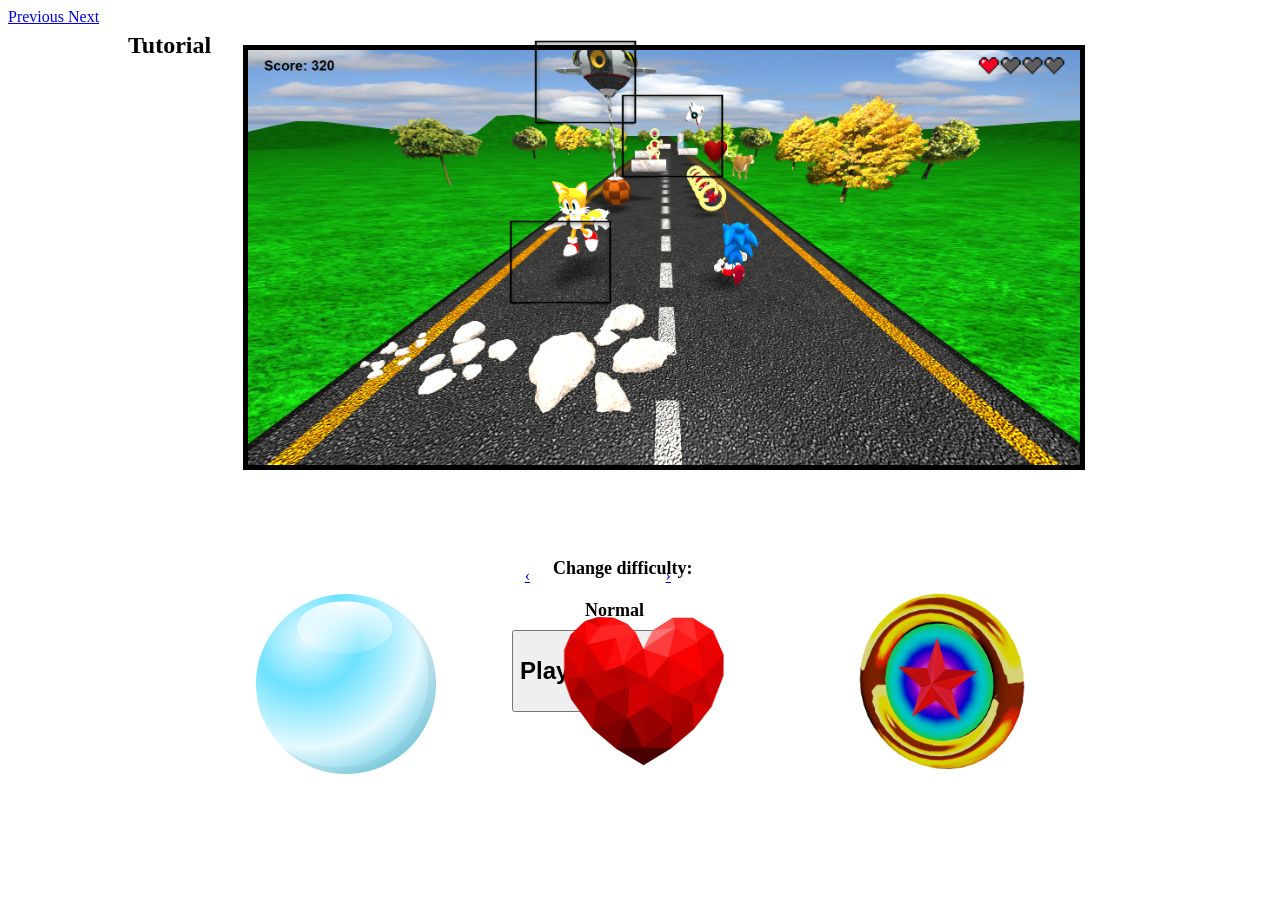
==== index.html @ 71e94e71 "Moving index page Co-authored-by: Gianmarco Roggiolani <33184864+theroggio@users.noreply.github.com>" ====
<!DOCTYPE html>
<html lang="en">

<head>
	<meta charset="utf-8">
	<meta name="viewport" content="width=device-width, initial-scale=1, shrink-to-fit=no">
	<meta name="description" content="">
	<meta name="author" content="co-authored by Gianmarco Roggiolani, Valerio Nicolanti">
	<title>Sonic Run</title>

	<link href="vendor/bootstrap/css/bootstrap.min.css" rel="stylesheet">

	<link href="css/index.css" rel="stylesheet">
	<script src="vendor/jquery/jquery.min.js"></script>
	<script src="vendor/bootstrap/js/bootstrap.bundle.min.js"></script>
</head>

<body>
    <div id="carouselExampleIndicators" style="padding-top: 0px;" class="carousel slide"  data-interval="false" data-ride="carousel">
      <ol class="carousel-indicators" style="position: absolute; left: -5%;">
        <li data-target="#carouselExampleIndicators" data-slide-to="0" class="active"></li>
        <li data-target="#carouselExampleIndicators" data-slide-to="1"></li>
      </ol>

      <div class="carousel-inner" role="listbox">

        <!-- Slide One -->
        <div class="carousel-item active min-vh-100" style="background-image: url(./../Images/wallpaper7.png);">

        	<div class="intro">
	            <p style="position: absolute;top:10%;left:35%;"> <img width ="110%" height="110%" src='./../Images/logo.png' /> </p>
	                  
		        <div class='row'>
		          <div class='column rightcolumn'>
		            <div class='instructions'>
		              <h3 style="position: absolute;left: 43.7%;top:35%;font-size:x-large;" class="howtoplay">How to Play: </h3>
		              <img style="position: absolute;top:40%;left:41%;" src='./../Images/commands.png' alt='Game control commands.' width='250px'/>
		              <h3 style = "position: absolute; top: 60%; left: 43.2%;  color: black; font-size:large;">  Change difficulty: </h3>
		              <a id="left" style = "position: absolute; top: 63%; left: 41%;" href="#" class="left round" onclick="lowerDifficulty()">&#8249;</a>
		              <h4 style = "position: absolute; top: 64%; left: 45.7%; color:black;font-size:large;" id="diff">Normal</h4>
		              <a id="right" style = "position: absolute; top: 63%; left: 52%;" href="#" class="right round" onclick="increaseDifficulty()">&#8250;</a>
		              <button style="position: absolute; top: 70%; left: 40%;" class="b" onclick = "start()"> <h3 style="text-align: center; font-size:x-large; color: black;"> Play the Game! </h3> </button>
		            </div>
		          </div>
		        </div>          

        	</div>
	        <div style="color:black; position: absolute; left: 10%;" class="carousel-caption d-none d-md-block">
	        </div>
        </div>
        <!-- End Slide One -->  


        <!-- Slide Two --> 
        <div id="car" class="carousel-item min-vh-100" style="background-color: rgba(238,83,78,1);">

          <img style="position: absolute; top: 5%; left: 19%; border:5px solid black; max-width: 65%; max-height: 60%;" width="auto" height="auto" src="../Images/game.png"/>   
          
          <!--EGGMAN-->
          <a style="position: absolute;left: 40.5%;top: 3%;" href="#" class="tool" data-toggle="tooltip" data-placement="bottom" title="Watch out for you mortal enemy, Eggman! When he is coming for you, you will hear him and you will be warned with a red signal on the ground which moves along his trajectory so that you can avoid him even when he's behind you. He will repeatedly try to hit you with his huge weapon, to escape the danger you need to dodge left or right at the right time!"><img width = "135" height = "110" src="../Images/square.png"/></a>

          <!--TAILS-->
          <a style="position: absolute;left: 38.5%;top: 23%;" href="#" class="tool" data-toggle="tooltip" data-placement="bottom" title="Your friend has been corrupted, Eggman has taken Tails by his side! Don't be fooled and dodge him, or he is gonna hit you hard."><img width = "135" height = "110" src="../Images/square.png"/></a>

          <!--ROBOT-->
          <a style="position: absolute;left: 47.3%;top: 9%;" href="#" class="tool" data-toggle="tooltip" data-placement="bottom" title="The evil scientist has developed a new weapon to beat you, this robot will be targeting you over and over, you will be warned by his red laser. Pay attention, those projectiles are very fast!"><img width = "135" height = "110" src="../Images/square.png"/></a>

          <!-- SHIELD -->
          <a style="position: absolute;left: 20%;top: 66%;" href="#" class="tool" data-toggle="tooltip" data-placement="top" title="Pick up this shield to gain invulnerability for some time, no one will be able to hurt you, but be careful: the shield won't last long."><img width = "180px" height = "180px" src="../Images/shield_1.png"/></a>

          <!-- HEART -->
          <a style="position: absolute;left: 41%;top: 65%;" href="#" class="tool" data-toggle="tooltip" data-placement="top" title="You loose hearts when you hit an obstacle or when Eggman hits you. After you've been hit you're invulnerable for some seconds, use that time to escape from every danger! When you drop to 0 hearts it will be game over, taking a heart will restore one of them letting you to absorb one more hit from the enemies!"><img width = "230px" height = "200px" src="../Images/heart_1.png"/></a>

          <!-- RING -->
          <a style="position: absolute;left: 65%;top: 65%;" href="#" class="tool" data-toggle="tooltip" data-placement="top" title="Your goal is to get as much score as you can collecting these coins. The coins will never be isolated but they spawn in rows, so go with the flow of the run to get them all! You can see your current score in the upper left corner."><img width = "230px" height = "200px" src="../Images/ring_1.png"/></a>


          <div style="position: absolute; left: 10%;" class="carousel-caption d-none d-md-block">
            <h3 style="font-size: x-large;">Tutorial</h3>
          </div>
        </div>
      </div>
      <!-- End Slide Two --> 


      <a class="carousel-control-prev" href="#carouselExampleIndicators" role="button" data-slide="prev">
        <span class="carousel-control-prev-icon" aria-hidden="true"></span>
        <span class="sr-only">Previous</span>
      </a>
      <a class="carousel-control-next" href="#carouselExampleIndicators" role="button" data-slide="next">
        <span class="carousel-control-next-icon" aria-hidden="true"></span>
        <span class="sr-only">Next</span>
      </a>
    </div>

<script type="text/javascript">
	$(document).ready(function(){
	  $('[data-toggle="tooltip"]').tooltip();   
	});

	jQuery(document).keydown(function(event) {
	    // Zoom disabled
	    if((event.ctrlKey || event.metaKey) && event.which == 187) {
	        event.preventDefault();
	        return false;
	    }
	    if((event.ctrlKey || event.metaKey) && event.which == 189) {
	        event.preventDefault();
	        return false;
	    }
	});
</script>
<script type="text/javascript">

function lowerDifficulty(){
	var text = document.getElementById('diff').innerHTML;
	if(text == "Normal"){ 
	  document.getElementById('diff').innerHTML = "Easy";
	  document.getElementById("left").style.backgroundColor = "white";
	}
	else if (text == "Hard") document.getElementById('diff').innerHTML = "Normal";
	else if (text == "Extreme"){
	  document.getElementById('diff').innerHTML = "Hard";
	  document.getElementById("right").style.backgroundColor = "#0506DB";
	}
}

function increaseDifficulty(){
	var text = document.getElementById('diff').innerHTML;
	if(text == "Easy"){
	  document.getElementById('diff').innerHTML = "Normal";
	  document.getElementById("left").style.backgroundColor = "#0506DB";
	}
	else if (text == "Normal") document.getElementById('diff').innerHTML = "Hard";
	else if (text == "Hard"){ 
	  document.getElementById('diff').innerHTML = "Extreme";
	  document.getElementById("right").style.backgroundColor = "white";
	}
}

function start(){
	var text = document.getElementById('diff').innerHTML;
	if(text == "Normal") window.location.href = "./game.html?max_hearts=3";
	else if(text == "Easy") window.location.href = "./game.html?max_hearts=4";
	else if(text == "Hard") window.location.href = "./game.html?max_hearts=2";
	else if(text == "Extreme") window.location.href = "./game.html?max_hearts=1";
}
</script>

</body>
</html>
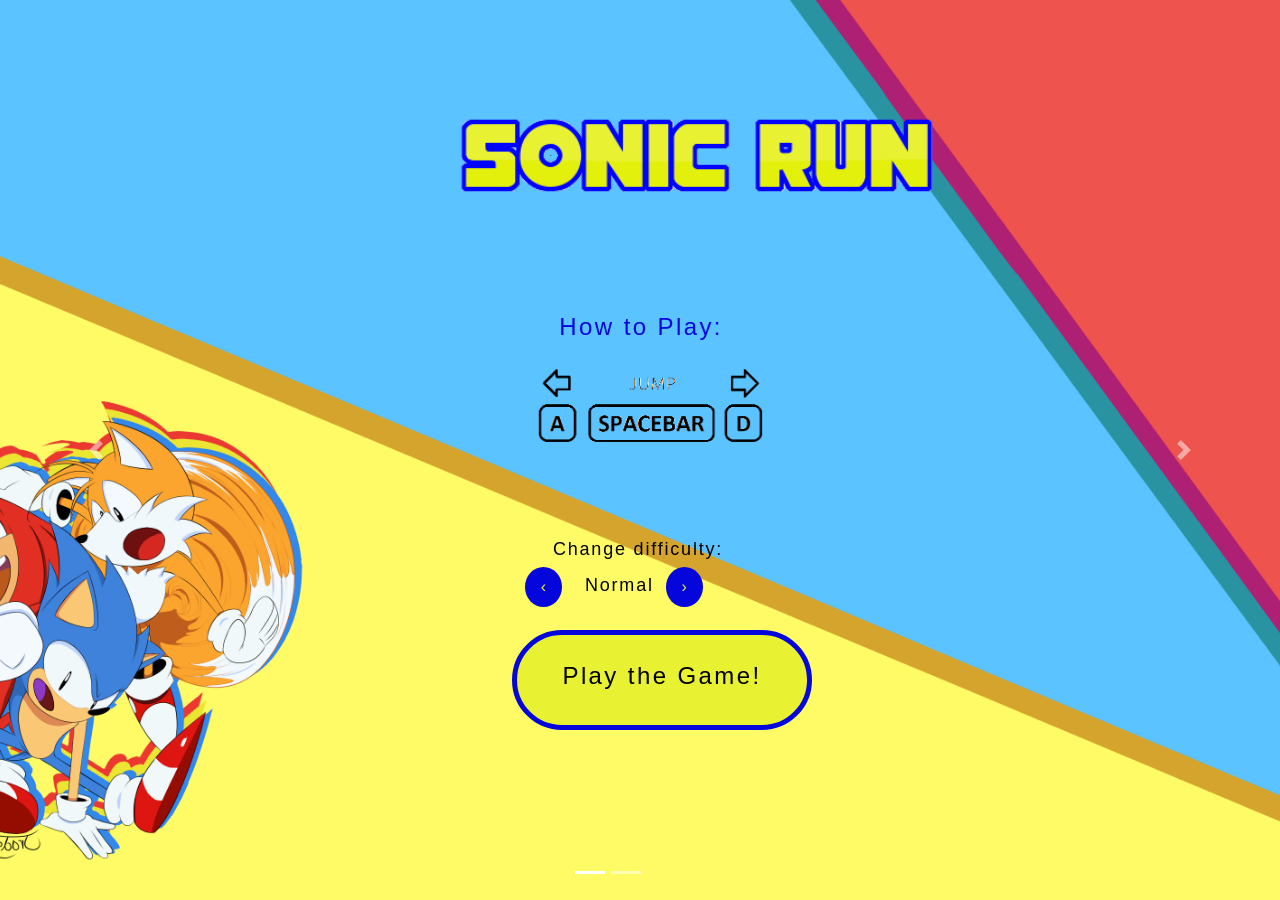
==== commit f90d53e7: "fixing index path Co-authored-by: Gianmarco Roggiolani <33184864+theroggio@users.noreply.github.com>" ====
--- a/index.html
+++ b/index.html
@@ -8,11 +8,11 @@
 	<meta name="author" content="co-authored by Gianmarco Roggiolani, Valerio Nicolanti">
 	<title>Sonic Run</title>
 
-	<link href="vendor/bootstrap/css/bootstrap.min.css" rel="stylesheet">
+	<link href="src/vendor/bootstrap/css/bootstrap.min.css" rel="stylesheet">
 
-	<link href="css/index.css" rel="stylesheet">
-	<script src="vendor/jquery/jquery.min.js"></script>
-	<script src="vendor/bootstrap/js/bootstrap.bundle.min.js"></script>
+	<link href="src/css/index.css" rel="stylesheet">
+	<script src="src/vendor/jquery/jquery.min.js"></script>
+	<script src="src/vendor/bootstrap/js/bootstrap.bundle.min.js"></script>
 </head>
 
 <body>
@@ -25,16 +25,16 @@
       <div class="carousel-inner" role="listbox">
 
         <!-- Slide One -->
-        <div class="carousel-item active min-vh-100" style="background-image: url(./../Images/wallpaper7.png);">
+        <div class="carousel-item active min-vh-100" style="background-image: url(./Images/wallpaper7.png);">
 
         	<div class="intro">
-	            <p style="position: absolute;top:10%;left:35%;"> <img width ="110%" height="110%" src='./../Images/logo.png' /> </p>
+	            <p style="position: absolute;top:10%;left:35%;"> <img width ="110%" height="110%" src='./Images/logo.png' /> </p>
 	                  
 		        <div class='row'>
 		          <div class='column rightcolumn'>
 		            <div class='instructions'>
 		              <h3 style="position: absolute;left: 43.7%;top:35%;font-size:x-large;" class="howtoplay">How to Play: </h3>
-		              <img style="position: absolute;top:40%;left:41%;" src='./../Images/commands.png' alt='Game control commands.' width='250px'/>
+		              <img style="position: absolute;top:40%;left:41%;" src='./Images/commands.png' alt='Game control commands.' width='250px'/>
 		              <h3 style = "position: absolute; top: 60%; left: 43.2%;  color: black; font-size:large;">  Change difficulty: </h3>
 		              <a id="left" style = "position: absolute; top: 63%; left: 41%;" href="#" class="left round" onclick="lowerDifficulty()">&#8249;</a>
 		              <h4 style = "position: absolute; top: 64%; left: 45.7%; color:black;font-size:large;" id="diff">Normal</h4>
@@ -54,25 +54,25 @@
         <!-- Slide Two --> 
         <div id="car" class="carousel-item min-vh-100" style="background-color: rgba(238,83,78,1);">
 
-          <img style="position: absolute; top: 5%; left: 19%; border:5px solid black; max-width: 65%; max-height: 60%;" width="auto" height="auto" src="../Images/game.png"/>   
+          <img style="position: absolute; top: 5%; left: 19%; border:5px solid black; max-width: 65%; max-height: 60%;" width="auto" height="auto" src="Images/game.png"/>   
           
           <!--EGGMAN-->
-          <a style="position: absolute;left: 40.5%;top: 3%;" href="#" class="tool" data-toggle="tooltip" data-placement="bottom" title="Watch out for you mortal enemy, Eggman! When he is coming for you, you will hear him and you will be warned with a red signal on the ground which moves along his trajectory so that you can avoid him even when he's behind you. He will repeatedly try to hit you with his huge weapon, to escape the danger you need to dodge left or right at the right time!"><img width = "135" height = "110" src="../Images/square.png"/></a>
+          <a style="position: absolute;left: 40.5%;top: 3%;" href="#" class="tool" data-toggle="tooltip" data-placement="bottom" title="Watch out for you mortal enemy, Eggman! When he is coming for you, you will hear him and you will be warned with a red signal on the ground which moves along his trajectory so that you can avoid him even when he's behind you. He will repeatedly try to hit you with his huge weapon, to escape the danger you need to dodge left or right at the right time!"><img width = "135" height = "110" src="Images/square.png"/></a>
 
           <!--TAILS-->
-          <a style="position: absolute;left: 38.5%;top: 23%;" href="#" class="tool" data-toggle="tooltip" data-placement="bottom" title="Your friend has been corrupted, Eggman has taken Tails by his side! Don't be fooled and dodge him, or he is gonna hit you hard."><img width = "135" height = "110" src="../Images/square.png"/></a>
+          <a style="position: absolute;left: 38.5%;top: 23%;" href="#" class="tool" data-toggle="tooltip" data-placement="bottom" title="Your friend has been corrupted, Eggman has taken Tails by his side! Don't be fooled and dodge him, or he is gonna hit you hard."><img width = "135" height = "110" src="Images/square.png"/></a>
 
           <!--ROBOT-->
-          <a style="position: absolute;left: 47.3%;top: 9%;" href="#" class="tool" data-toggle="tooltip" data-placement="bottom" title="The evil scientist has developed a new weapon to beat you, this robot will be targeting you over and over, you will be warned by his red laser. Pay attention, those projectiles are very fast!"><img width = "135" height = "110" src="../Images/square.png"/></a>
+          <a style="position: absolute;left: 47.3%;top: 9%;" href="#" class="tool" data-toggle="tooltip" data-placement="bottom" title="The evil scientist has developed a new weapon to beat you, this robot will be targeting you over and over, you will be warned by his red laser. Pay attention, those projectiles are very fast!"><img width = "135" height = "110" src="Images/square.png"/></a>
 
           <!-- SHIELD -->
-          <a style="position: absolute;left: 20%;top: 66%;" href="#" class="tool" data-toggle="tooltip" data-placement="top" title="Pick up this shield to gain invulnerability for some time, no one will be able to hurt you, but be careful: the shield won't last long."><img width = "180px" height = "180px" src="../Images/shield_1.png"/></a>
+          <a style="position: absolute;left: 20%;top: 66%;" href="#" class="tool" data-toggle="tooltip" data-placement="top" title="Pick up this shield to gain invulnerability for some time, no one will be able to hurt you, but be careful: the shield won't last long."><img width = "180px" height = "180px" src="Images/shield_1.png"/></a>
 
           <!-- HEART -->
-          <a style="position: absolute;left: 41%;top: 65%;" href="#" class="tool" data-toggle="tooltip" data-placement="top" title="You loose hearts when you hit an obstacle or when Eggman hits you. After you've been hit you're invulnerable for some seconds, use that time to escape from every danger! When you drop to 0 hearts it will be game over, taking a heart will restore one of them letting you to absorb one more hit from the enemies!"><img width = "230px" height = "200px" src="../Images/heart_1.png"/></a>
+          <a style="position: absolute;left: 41%;top: 65%;" href="#" class="tool" data-toggle="tooltip" data-placement="top" title="You loose hearts when you hit an obstacle or when Eggman hits you. After you've been hit you're invulnerable for some seconds, use that time to escape from every danger! When you drop to 0 hearts it will be game over, taking a heart will restore one of them letting you to absorb one more hit from the enemies!"><img width = "230px" height = "200px" src="Images/heart_1.png"/></a>
 
           <!-- RING -->
-          <a style="position: absolute;left: 65%;top: 65%;" href="#" class="tool" data-toggle="tooltip" data-placement="top" title="Your goal is to get as much score as you can collecting these coins. The coins will never be isolated but they spawn in rows, so go with the flow of the run to get them all! You can see your current score in the upper left corner."><img width = "230px" height = "200px" src="../Images/ring_1.png"/></a>
+          <a style="position: absolute;left: 65%;top: 65%;" href="#" class="tool" data-toggle="tooltip" data-placement="top" title="Your goal is to get as much score as you can collecting these coins. The coins will never be isolated but they spawn in rows, so go with the flow of the run to get them all! You can see your current score in the upper left corner."><img width = "230px" height = "200px" src="Images/ring_1.png"/></a>
 
 
           <div style="position: absolute; left: 10%;" class="carousel-caption d-none d-md-block">
@@ -140,10 +140,10 @@
 
 function start(){
 	var text = document.getElementById('diff').innerHTML;
-	if(text == "Normal") window.location.href = "./game.html?max_hearts=3";
-	else if(text == "Easy") window.location.href = "./game.html?max_hearts=4";
-	else if(text == "Hard") window.location.href = "./game.html?max_hearts=2";
-	else if(text == "Extreme") window.location.href = "./game.html?max_hearts=1";
+	if(text == "Normal") window.location.href = "./src/game.html?max_hearts=3";
+	else if(text == "Easy") window.location.href = "./src/game.html?max_hearts=4";
+	else if(text == "Hard") window.location.href = "./src/game.html?max_hearts=2";
+	else if(text == "Extreme") window.location.href = "./src/game.html?max_hearts=1";
 }
 </script>
 
--- a/src/css/index.css
+++ b/src/css/index.css
@@ -0,0 +1,127 @@
+.carousel-item {
+background: no-repeat center center scroll;
+-webkit-background-size: cover;
+-moz-background-size: cover;
+-o-background-size: cover;
+}
+
+html, body {
+position:fixed;
+width: 100%;
+height: 100%;
+top:0;
+bottom:0;
+left:0;
+right:0;
+}
+
+.carousel-control-prev:hover, .carousel-control-next:hover {
+background-color: transparent;
+}
+
+.tool:hover {
+background-color: transparent;
+cursor: help;
+}
+
+.b {
+position: absolute;
+top: 150px;
+left: 30px;
+color: white;
+background-color: #E8F132;
+border: 5px solid #0506DB;
+text-decoration: none;
+padding: 20px;
+width: 300px;
+height: 100px ;
+border-radius: 50px;
+display: inline-block;
+transition: all 0.4s ease 0s;
+cursor:pointer;
+}
+.b:hover {
+transform: scale(1.5);
+}
+
+.section {
+background-size: cover;
+}
+
+#section0 {
+background-image: url(./../Images/wallpaper7.png);
+
+}
+
+.instructions {
+text-align: center;
+}
+
+.h2{
+color: white;
+}
+
+.row {
+display: flex;
+}
+
+.column {
+flex: 50%;
+}
+
+a {
+text-decoration: none;
+display: inline-block;
+padding: 8px 16px;
+}
+
+a:hover {
+background-color: #ddd;
+color: black;
+}
+
+.left {
+background-color: #0506DB;
+color: #E8F132;
+}
+
+.right {
+background-color: #0506DB;
+color: #E8F132;
+}
+
+.round {
+border-radius: 50%;
+}
+
+.howtoplay{
+position: absolute;
+bottom: 30px; 
+color: #0506DB;
+}
+
+.rightcolumn
+
+
+.difficulty{
+position: absolute;
+top: 40%;
+left: 59%;
+}
+
+h3,h4{
+font : normal 400 20px/1 'Josefin Sans', sans-serif;
+letter-spacing: .1em;
+text-decoration: none;
+}
+
+
+a,h4 {
+display:inline;
+}
+
+img:hover {
+color: red;
+}
+
+
